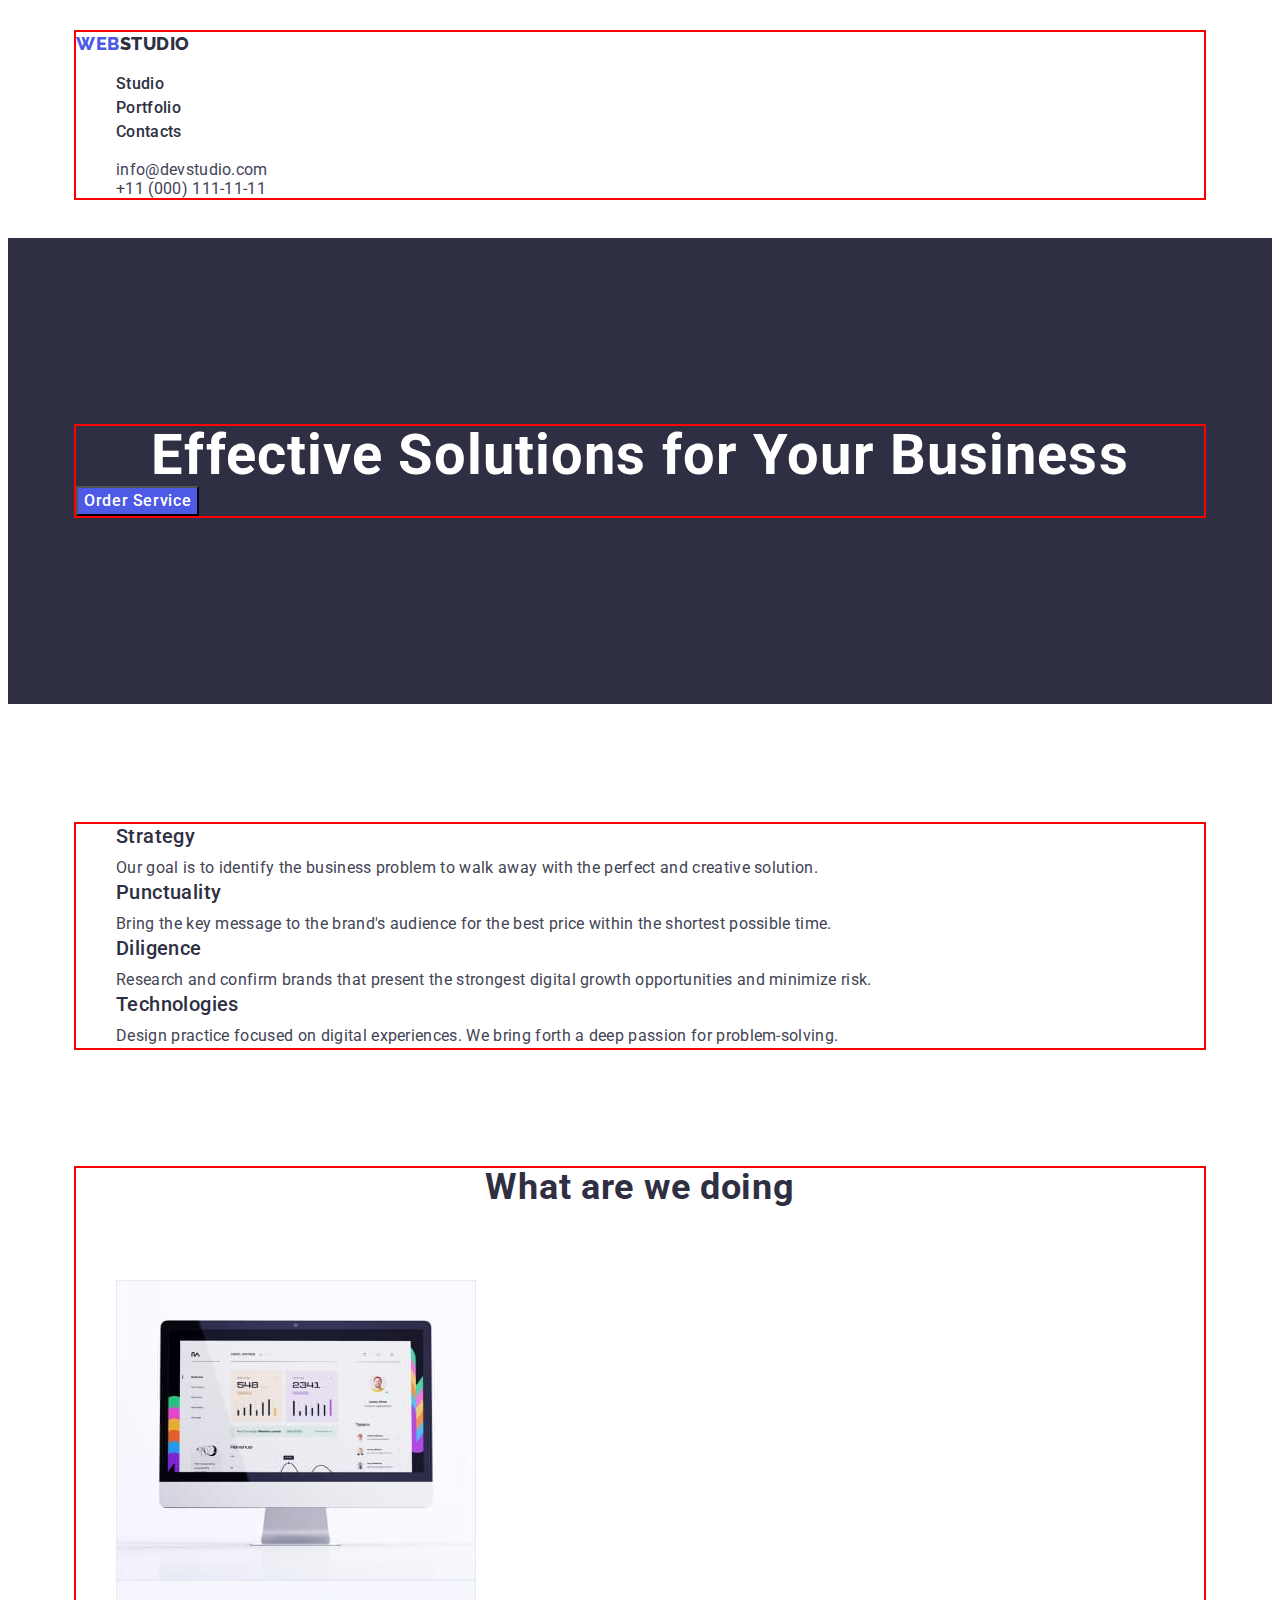
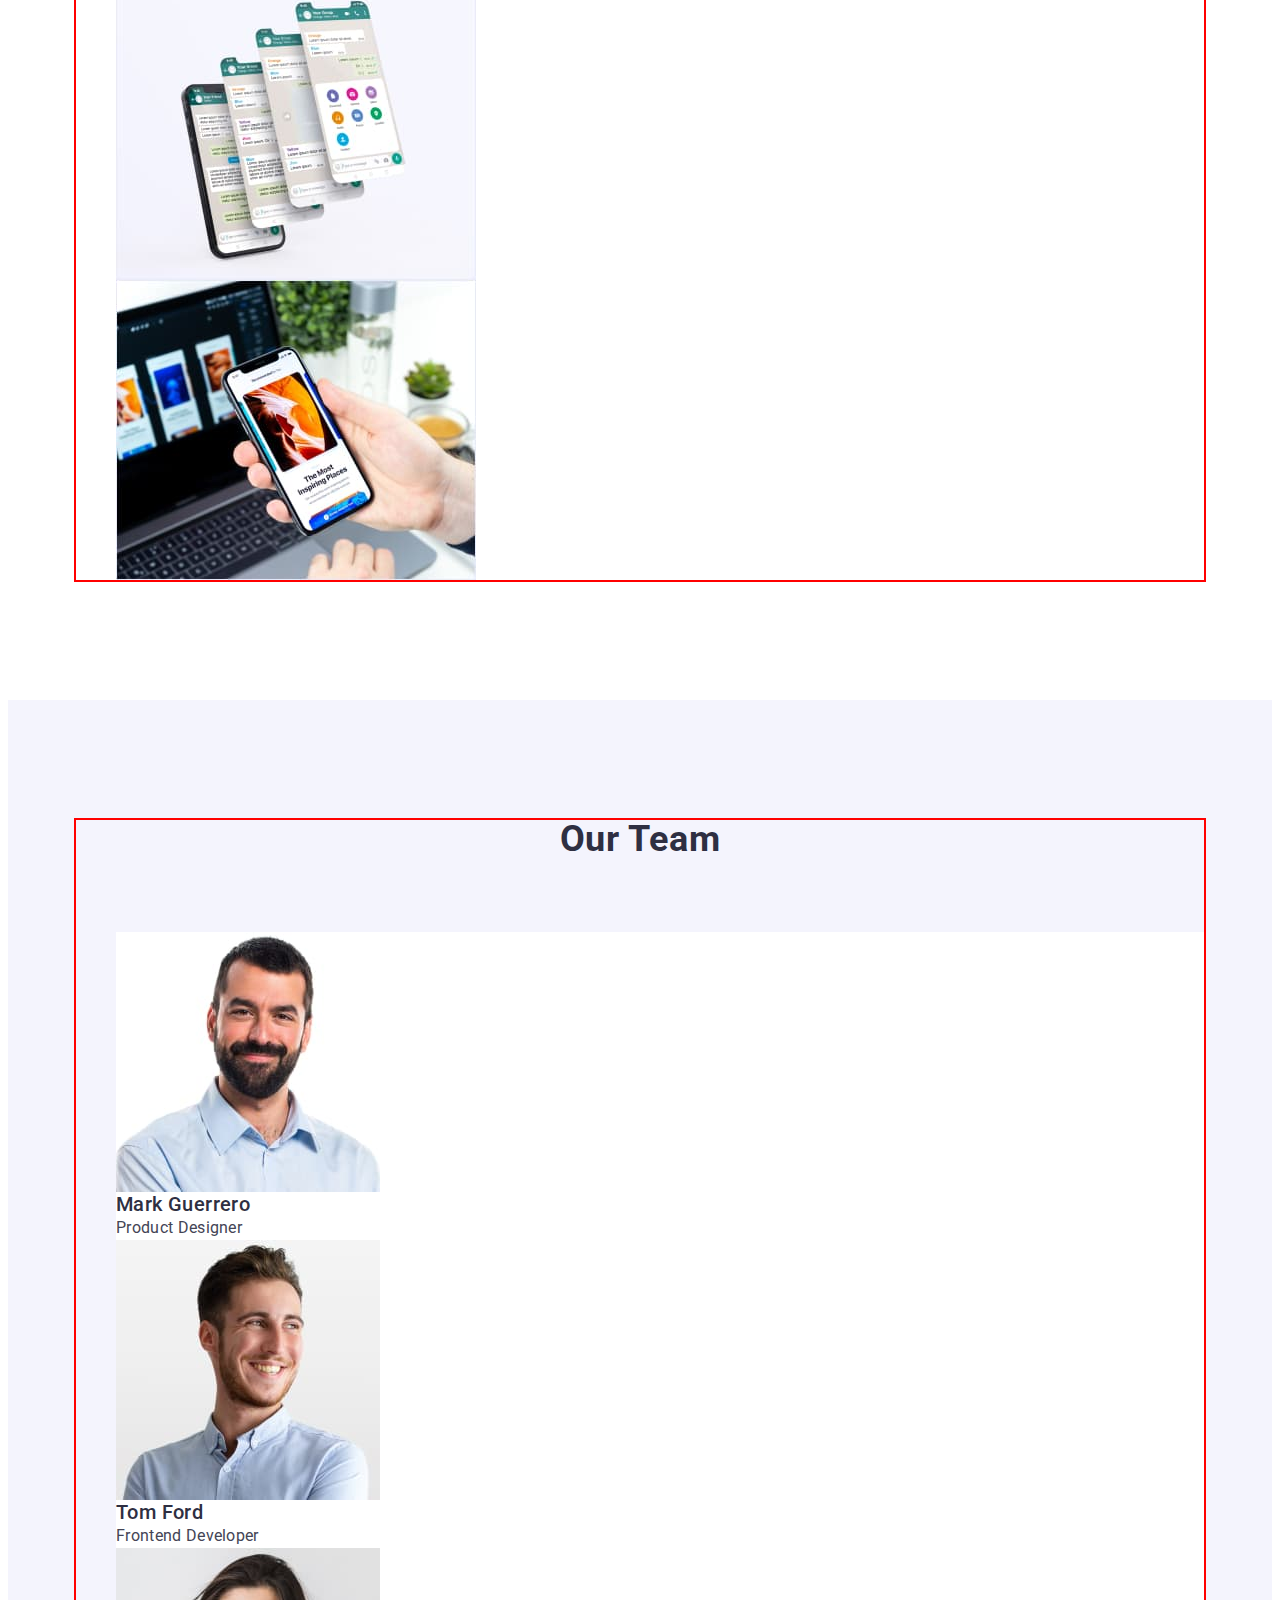
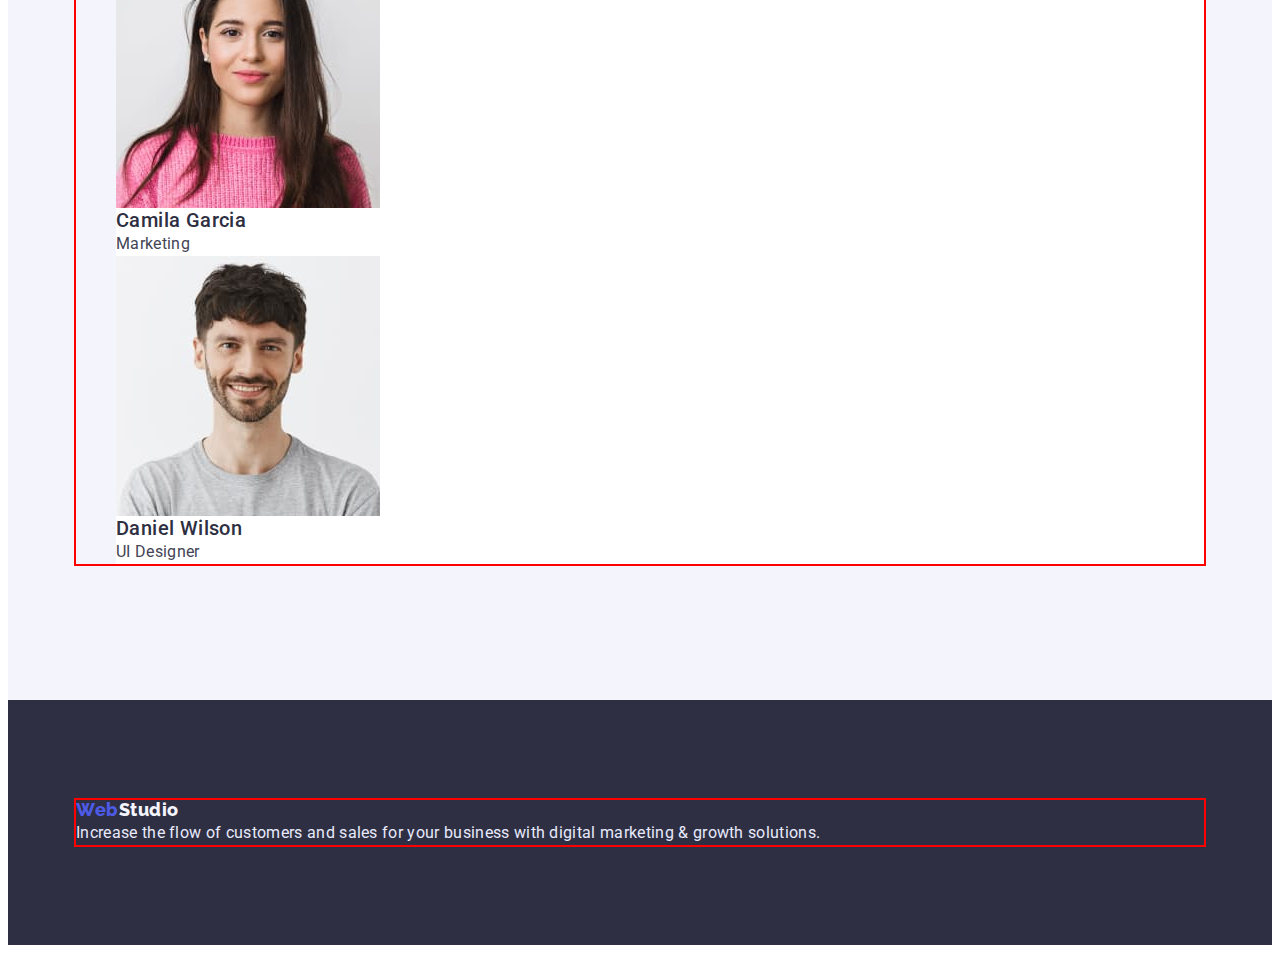
==== index.html @ 6bcdfeb3 "m3" ====
<!DOCTYPE html>
<html lang="en">
  <head>
    <meta charset="UTF-8" />
    <meta http-equiv="X-UA-Compatible" content="IE=edge" />
    <meta name="viewport" content="width=device-width, initial-scale=1.0" />
    <title>Document</title>
    <link rel="preconnect" href="https://fonts.googleapis.com" />
    <link rel="preconnect" href="https://fonts.gstatic.com" crossorigin />
    <link
      href="https://fonts.googleapis.com/css2?family=Raleway:wght@800&family=Roboto:wght@400;500;700;900&display=swap"
      rel="stylesheet"
    />
    <link rel="stylesheet" href="https://cdnjs.cloudflare.com/ajax/libs/modern-normalize/1.1.0/modern-normalize.min.css" integrity="sha512-wpPYUAdjBVSE4KJnH1VR1HeZfpl1ub8YT/NKx4PuQ5NmX2tKuGu6U/JRp5y+Y8XG2tV+wKQpNHVUX03MfMFn9Q==" crossorigin="anonymous" referrerpolicy="no-referrer" />
    <link rel="stylesheet" href="./css/styles.css" />
  </head>
  <body>
    <header class="header">
      <div class="container">
        <nav class="header-navigation">
          <a class="header-logo link" href="./index.html"
            ><span>Web</span>Studio</a
          >
          <ul class="header-list list">
            <li class="header-item">
              <a class="header-link link" href="./index.html">Studio</a>
            </li>
            <li class="header-item">
              <a class="header-link link" href="./portfolio.html">Portfolio</a>
            </li>
            <li class="header-item">
              <a class="header-link link" href="">Contacts</a>
            </li>
          </ul>
        </nav>
        <address>
          <ul class="list">
            <li>
              <a class="header-address link" href="mailto:info@devstudio.com"
                >info@devstudio.com</a
              >
            </li>
            <li>
              <a class="header-address link" href="tel:+110001111111"
                >+11 (000) 111-11-11</a
              >
            </li>
          </ul>
        </address>
      </div>
    </header>
    <main>
      <!-- Герой -->
      <section class="section-hero">
        <div class="container">
          <h1 class="section-hero-title">
            Effective Solutions for Your Business
          </h1>
          <button class="section-hero-btn" type="button">Order Service</button>
          <
        </section>
        <!-- секція 2 -->
        <section class="section-features">
          <div class="container">
          <h2 class="visually-hidden">features</h2>
          <ul class="section-features-list list">
            <li class="section-features-item">
              <h3 class="section-features-subtitle">Strategy</h3>
              <p class="section-features-text">
                Our goal is to identify the business problem to walk away with the
                perfect and creative solution.
              </p>
            </li>
            <li class="section-features-item">
              <h3 class="section-features-subtitle">Punctuality</h3>
              <p class="section-features-text">
                Bring the key message to the brand's audience for the best price
                within the shortest possible time.
              </p>
            </li>
            <li class="section-features-item">
              <h3 class="section-features-subtitle">Diligence</h3>
              <p class="section-features-text">
                Research and confirm brands that present the strongest digital
                growth opportunities and minimize risk.
              </p>
            </li>
            <li class="section-features-item">
              <h3 class="section-features-subtitle">Technologies</h3>
              <p class="section-features-text">
                Design practice focused on digital experiences. We bring forth a
                deep passion for problem-solving.
              </p>
            </li>
          </ul>
        </div>
      </section>
      <!-- секція 3 -->
      <section class="section-doing">
        <div class="container">
          <h2 class="section-doing-title">What are we doing</h2>
          <ul class="section-doing-list list">
            <li class="section-doing-item">
              <img
                class="section-doing-img"
                src="./images/pc.jpg"
                alt="PC"
                width="360"
              />
            </li>
            <li class="section-doing-item">
              <img
                class="section-doing-img"
                src="./images/phone.jpg"
                alt="phone"
                width="360"
              />
            </li>
            <li class="section-doing-item">
              <img
                class="section-doing-img"
                src="./images/nb.jpg"
                alt="nbphone"
                width="360"
              />
            </li>
          </ul>
        </div>
      </section>
      <!-- секція 4 -->
      <section class="section-team">
       <div class="container">
          <h2 class="section-team-title">Our Team</h2>
          <ul class="section-team-list list">
            <li class="section-team-item">
              <img
                class="section-team-img"
                src="./images/Mark.jpg"
                alt="man"
                width="264"
              />
              <h3 class="section-team-suntitle">Mark Guerrero</h3>
              <p class="section-team-text">Product Designer</p>
            </li>
            <li class="section-team-item">
              <img
                class="main-section-team-img"
                src="./images/Tom.jpg"
                alt="man"
                width="264"
              />
              <h3 class="section-team-suntitle">Tom Ford</h3>
              <p class="section-team-text">Frontend Developer</p>
            </li>
            <li class="section-team-item">
              <img
                class="section-team-img"
                src="./images/Camilla.jpg"
                alt="woman"
                width="264"
              />
              <h3 class="section-team-suntitle">Camila Garcia</h3>
              <p class="section-team-text">Marketing</p>
            </li>
            <li class="section-team-item">
              <img
                class="section-team-img"
                src="./images/Daniel.jpg"
                alt="man"
                width="264"
              />
              <h3 class="section-team-suntitle">Daniel Wilson</h3>
              <p class="section-team-text">UI Designer</p>
            </li>
          </ul>
       </div>
      </section>
    </main>
    <footer class="footer">
      <!-- Футер -->
      <div class="container">
        <a class="footer-logo link" href="./index.html"><span>Web</span>Studio</a>
        <p class="footer-text">
          Increase the flow of customers and sales for your business with digital
          marketing & growth solutions.
        </p>
      </div>
    </footer>
  </body>
</html>
---- css/styles.css ----
:root {
  --basic-color: #2e2f42;
  --minor-color: #434455;
  --white-color: #ffffff;
  --logo-color: #4d5ae5;
  --btn-background-color: #f4f4fd;
  --btn-hover-color: #404bbf;
  --accent-color: #e7e9fc;
}

/* Основний колір #2E2F42; */
/* Другорядний колір #434455; */
/* Білий колір #FFFFFF; */
/* Синій лого #4D5AE5; */
/* Акцент #e7e9fc;*/
/* Бек #f4f4fd; */

body {
  font-family: "Roboto", sans-serif;
  background-color: var(--white-color);
  color: var(--basic-color);
  font-size: 16px;
}
.link {
  text-decoration: none;
}

.list {
  list-style-type: none;
}

.visually-hidden {
  position: absolute;
  white-space: nowrap;
  width: 1px;
  height: 1px;
  overflow: hidden;
  border: 0;
  padding: 0;
  clip: rect(0 0 0 0);
  clip-path: inset(50%);
  margin: -1px;
}

.container {
  width: 100%;
  max-width: 1128px;
  margin: 0 auto;
  outline: 2px solid red;
}

img {
  display: block;
}

p,
h1,
h2,
h3,
h4,
h5,
h6 {
  margin: 0;
}

/* Стилізація ./index.html */

.header {
  background-color: var(--white-color);
  padding-top: 24px;
  padding-bottom: 24px;
}
.header-navigation {
}
.header-logo > span {
  color: var(--logo-color);
}
.header-logo {
  font-family: "Raleway";
  color: var(--basic-color);
  font-weight: 800;
  font-size: 18px;
  line-height: 1.33;
  letter-spacing: 0.03em;
  text-transform: uppercase;
  margin-bottom: 24px;
}
.header-list {
}
.header-link:hover,
.header-link:focus {
  color: var(--btn-hover-color);
}
.header-link {
  font-weight: 500;
  font-size: 16px;
  line-height: 1.5;
  letter-spacing: 0.02em;
  color: var(--basic-color);
  margin-bottom: 24px;
}
.header-address:hover,
.header-address:focus {
  color: var(--btn-hover-color);
}
.header-address {
  font-style: normal;
  font-weight: 400;
  font-size: 16px;
  line-height: 1.5px;
  letter-spacing: 0.02em;
  color: var(--minor-color);
  margin-bottom: 24px;
}

.section-hero {
  background-color: var(--basic-color);
  padding-top: 188px;
  padding-bottom: 188px;
}
.section-hero-title {
  font-size: 56px;
  line-height: 1.07;
  text-align: center;
  letter-spacing: 0.02em;
  color: var(--white-color);
}
.section-hero-btn {
  font-family: inherit;
  cursor: pointer;
  background-color: var(--logo-color);
  font-weight: 500;
  font-size: 16px;
  line-height: 1.5;
  letter-spacing: 0.04em;
  color: var(--white-color);
}
.section-hero-btn:hover,
.section-hero-btn:focus {
  background-color: var(--btn-hover-color);
  color: var(--white-color);
}

.section-features {
  background-color: var(--white-color);
  margin-top: 120px;
  margin-bottom: 120px;
}
.section-features-title {
}

.section-features-list {
}

.section-features-item {
  display: block;
}
.section-features-subtitle {
  font-weight: 500;
  font-size: 20px;
  line-height: 1.2;
  letter-spacing: 0.02em;
  color: var(--basic-color);
  margin-top: 0;
  margin-bottom: 8px;
}
.section-features-text {
  font-size: 16px;
  line-height: 1.5;
  letter-spacing: 0.02em;
  color: var(--minor-color);
}
.section-doing {
  margin-bottom: 120px;
}
.section-doing-title {
  font-weight: 700;
  font-size: 36px;
  line-height: 1.11;
  text-align: center;
  letter-spacing: 0.02em;
  color: var(--basic-color);
  margin-bottom: 72px;
}
.section-doing-list {
}
.section-doing-item {
}
.section-doing-img {
}
.section-team {
  background-color: var(--btn-background-color);
  padding-top: 120px;
  padding-bottom: 120px;
}
.section-team-title {
  font-size: 36px;
  line-height: 1.11;
  text-align: center;
  letter-spacing: 0.02em;
  color: var(--basic-color);
  margin-bottom: 72px;
}
.section-team-list {
}
.section-team-item {
  background-color: var(--white-color);
}
.section-team-img {
}
.section-team-suntitle {
  font-weight: 500;
  font-size: 20px;
  line-height: 1.2;
  letter-spacing: 0.02em;
  color: var(--basic-color);
}
.section-team-text {
  font-size: 16px;
  line-height: 1.5;
  letter-spacing: 0.02em;
  color: var(--minor-color);
}
.footer {
  background-color: var(--basic-color);
  padding-top: 100px;
  padding-bottom: 100px;
}
.footer-logo > span {
  color: var(--logo-color);
}
.footer-logo {
  font-family: "Raleway";
  font-weight: 800;
  font-size: 18px;
  line-height: 1.16;
  letter-spacing: 0.03em;
  color: var(--btn-background-color);
  margin-bottom: 16px;
}
.footer-text {
  font-size: 16px;
  line-height: 1.5;
  letter-spacing: 0.02em;
  color: var(--accent-color);
}

/* Стилізація ./portfolio.html */

.portfolio {
  padding-top: 96px;
  padding-bottom: 120px;
}

.section-btn {
}
.btn {
  font-family: inherit;
  cursor: pointer;
  background-color: var(--btn-background-color);
  font-weight: 500;
  font-size: 16px;
  line-height: 1.5;
  letter-spacing: 0.04em;
  color: var(--logo-color);
  margin-bottom: 72px;
}
.btn:hover,
.btn:focus {
  background-color: var(--btn-hover-color);
  color: var(--white-color);
}

.portfolio-item {
}
.portfolio-img {
}
.portfolio-title {
  font-weight: 500;
  font-size: 20px;
  line-height: 1.2;
  letter-spacing: 0.02em;
  color: var(--basic-color);
}
.portfolio-text {
  font-size: 16px;
  line-height: 1.5;
  letter-spacing: 0.02em;
  color: var(--minor-color);
}
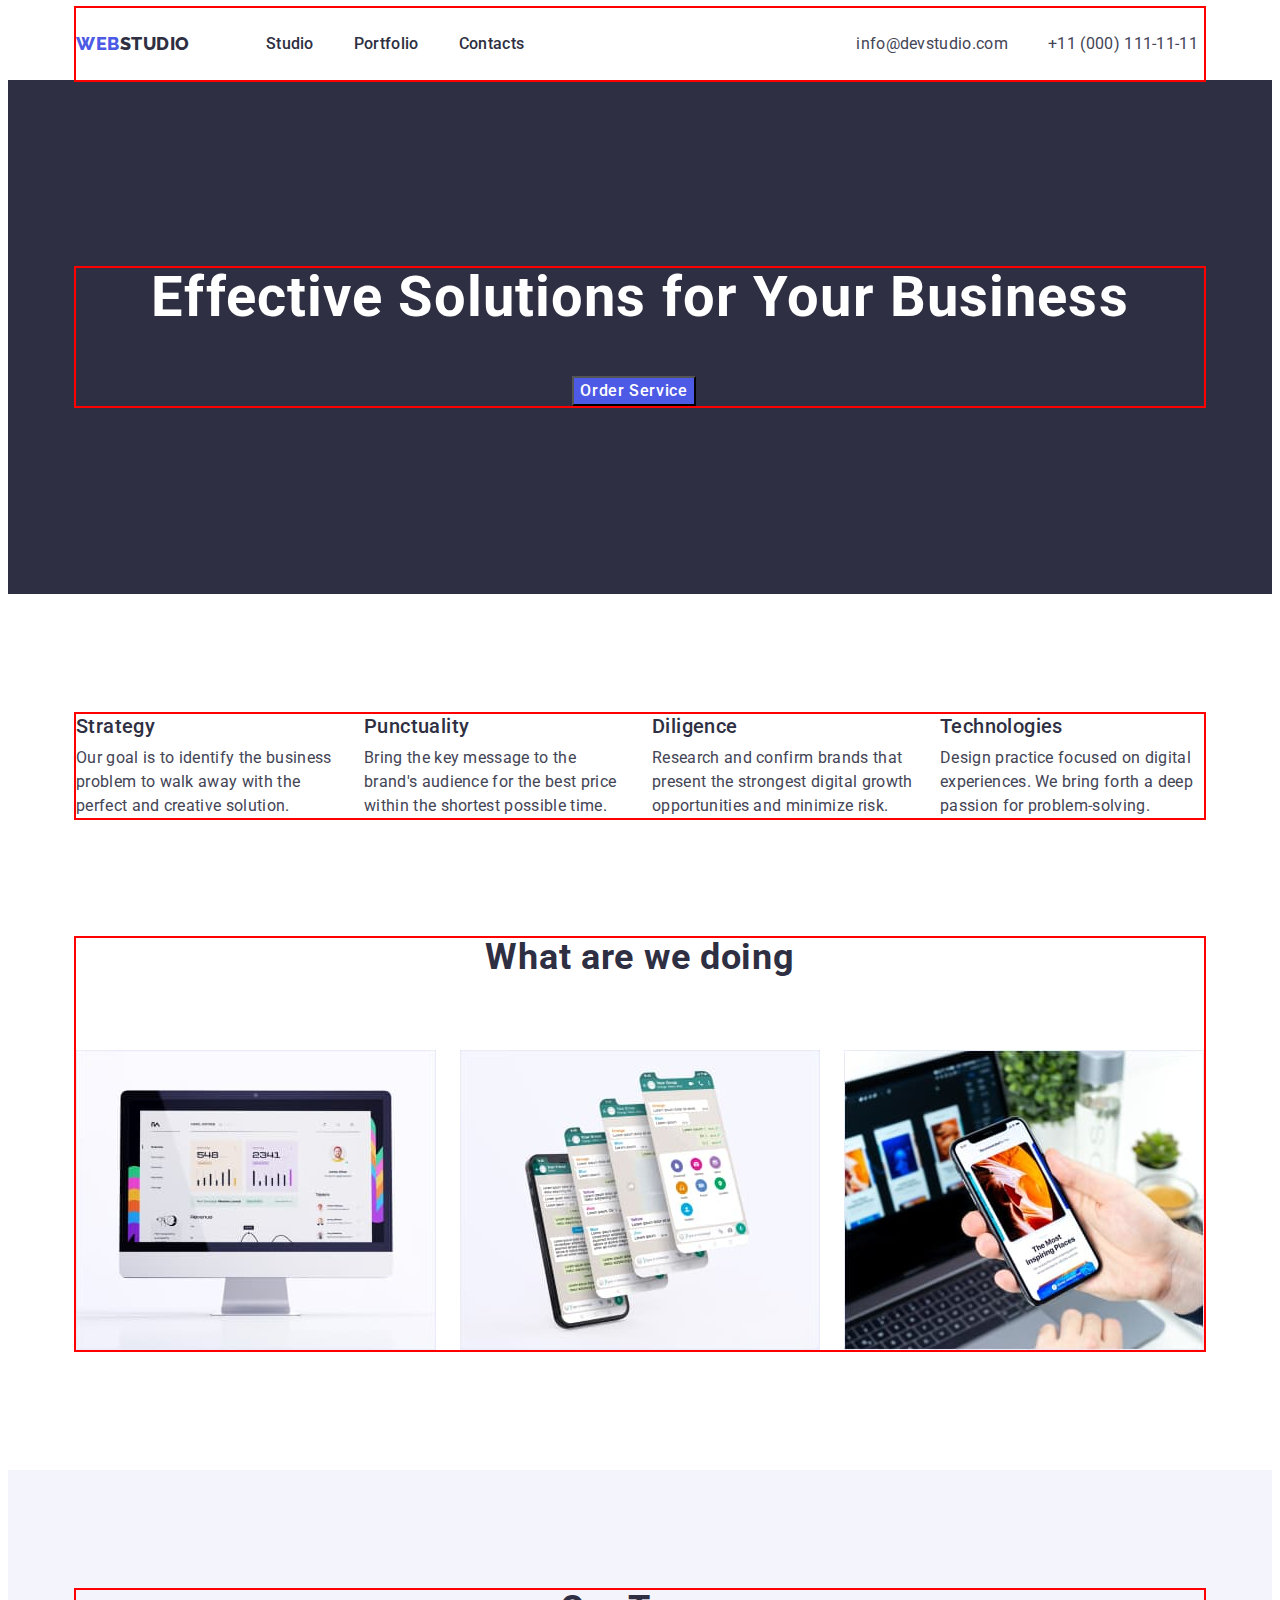
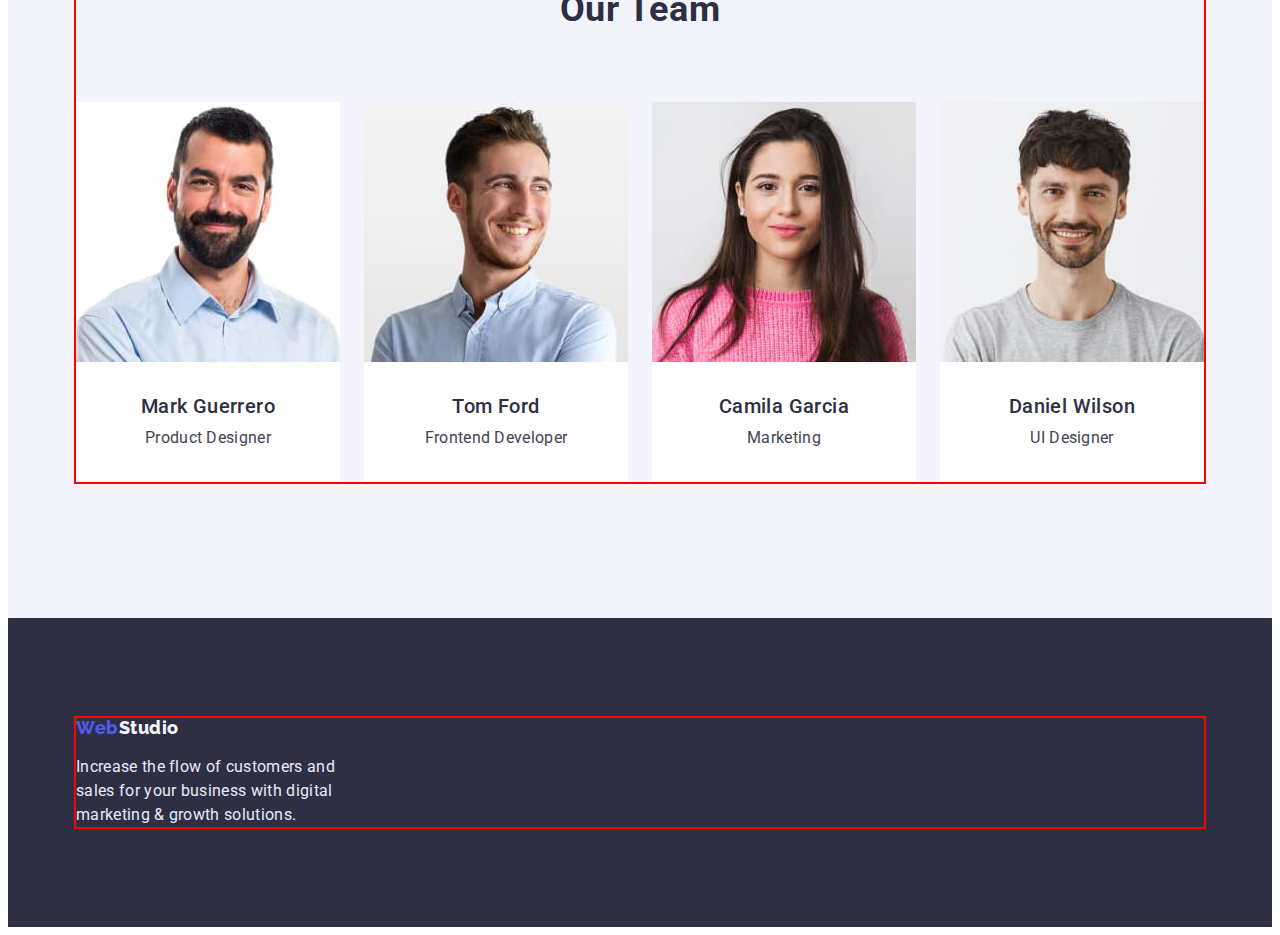
==== commit 3dc8d7d9: "123" ====
--- a/index.html
+++ b/index.html
@@ -16,8 +16,8 @@
   </head>
   <body>
     <header class="header">
-      <div class="container">
-        <nav class="header-navigation">
+      <div class="container main-header">
+        <nav class="header-navigation  main-header">
           <a class="header-logo link" href="./index.html"
             ><span>Web</span>Studio</a
           >
@@ -34,13 +34,13 @@
           </ul>
         </nav>
         <address>
-          <ul class="list">
-            <li>
+          <ul class="header-address-list list">
+            <li class="header-address-item">
               <a class="header-address link" href="mailto:info@devstudio.com"
                 >info@devstudio.com</a
               >
             </li>
-            <li>
+            <li class="header-address-item">
               <a class="header-address link" href="tel:+110001111111"
                 >+11 (000) 111-11-11</a
               >
--- a/css/styles.css
+++ b/css/styles.css
@@ -65,10 +65,13 @@
 
 /* Стилізація ./index.html */
 
+.main-header {
+  display: flex;
+  align-items: center;
+}
+
 .header {
   background-color: var(--white-color);
-  padding-top: 24px;
-  padding-bottom: 24px;
 }
 .header-navigation {
 }
@@ -83,10 +86,23 @@
   line-height: 1.33;
   letter-spacing: 0.03em;
   text-transform: uppercase;
-  margin-bottom: 24px;
+  margin-right: auto;
 }
 .header-list {
-}
+  display: flex;
+  margin-left: 76px;
+  margin-top: 0;
+  margin-bottom: 0;
+  padding-left: 0;
+}
+.header-item {
+  margin-right: 40px;
+}
+
+.header-item:last-child {
+  margin: 0;
+}
+
 .header-link:hover,
 .header-link:focus {
   color: var(--btn-hover-color);
@@ -97,33 +113,55 @@
   line-height: 1.5;
   letter-spacing: 0.02em;
   color: var(--basic-color);
-  margin-bottom: 24px;
+  padding-top: 24px;
+  padding-bottom: 24px;
+  display: block;
 }
 .header-address:hover,
 .header-address:focus {
   color: var(--btn-hover-color);
 }
 .header-address {
+  padding-top: 24px;
+  padding-bottom: 24px;
+  display: block;
   font-style: normal;
   font-weight: 400;
   font-size: 16px;
   line-height: 1.5px;
   letter-spacing: 0.02em;
   color: var(--minor-color);
-  margin-bottom: 24px;
+}
+
+.header-address-list {
+  display: flex;
+  margin-left: 332px;
+  margin-top: 0;
+  margin-bottom: 0;
+  padding-left: 0;
+}
+
+.header-address-item {
+  margin-right: 40px;
+}
+
+.header-address-item:last-child {
+  margin: 0;
 }
 
 .section-hero {
   background-color: var(--basic-color);
   padding-top: 188px;
   padding-bottom: 188px;
+  text-align: center;
 }
 .section-hero-title {
   font-size: 56px;
   line-height: 1.07;
-  text-align: center;
   letter-spacing: 0.02em;
   color: var(--white-color);
+  margin-bottom: 48px;
+  text-align: center;
 }
 .section-hero-btn {
   font-family: inherit;
@@ -150,10 +188,20 @@
 }
 
 .section-features-list {
+  display: flex;
+  margin-top: 0;
+  margin-bottom: 0;
+  padding-left: 0;
 }
 
 .section-features-item {
-  display: block;
+  margin-right: 24px;
+  display: inline-block;
+  width: 264px;
+}
+
+.section-features-item:last-child {
+  margin: 0;
 }
 .section-features-subtitle {
   font-weight: 500;
@@ -183,6 +231,9 @@
   margin-bottom: 72px;
 }
 .section-doing-list {
+  display: flex;
+  justify-content: space-between;
+  padding-left: 0;
 }
 .section-doing-item {
 }
@@ -202,6 +253,10 @@
   margin-bottom: 72px;
 }
 .section-team-list {
+  display: flex;
+  justify-content: space-between;
+  padding-left: 0;
+  text-align: center;
 }
 .section-team-item {
   background-color: var(--white-color);
@@ -214,12 +269,16 @@
   line-height: 1.2;
   letter-spacing: 0.02em;
   color: var(--basic-color);
+  margin-top: 32px;
+  margin-bottom: 0;
 }
 .section-team-text {
   font-size: 16px;
   line-height: 1.5;
   letter-spacing: 0.02em;
   color: var(--minor-color);
+  margin-top: 8px;
+  margin-bottom: 32px;
 }
 .footer {
   background-color: var(--basic-color);
@@ -237,19 +296,20 @@
   letter-spacing: 0.03em;
   color: var(--btn-background-color);
   margin-bottom: 16px;
+  display: inline-block;
 }
 .footer-text {
   font-size: 16px;
   line-height: 1.5;
   letter-spacing: 0.02em;
   color: var(--accent-color);
+  width: 264px;
+  padding-left: 0;
 }
 
 /* Стилізація ./portfolio.html */
 
 .portfolio {
-  padding-top: 96px;
-  padding-bottom: 120px;
 }
 
 .section-btn {
@@ -263,7 +323,6 @@
   line-height: 1.5;
   letter-spacing: 0.04em;
   color: var(--logo-color);
-  margin-bottom: 72px;
 }
 .btn:hover,
 .btn:focus {
@@ -271,6 +330,30 @@
   color: var(--white-color);
 }
 
+.btn-list {
+  display: flex;
+  justify-content: center;
+  padding-left: 0;
+  margin-top: 96px;
+  margin-bottom: 72px;
+}
+
+.btn-item {
+  margin-right: 24px;
+}
+.btn-item:last-child {
+  margin: 0;
+}
+
+.portfolio-list {
+  display: flex;
+  flex-wrap: wrap;
+  padding-left: 0;
+  justify-content: space-between;
+  margin-top: 0;
+  margin-bottom: 0;
+}
+
 .portfolio-item {
 }
 .portfolio-img {
@@ -281,10 +364,16 @@
   line-height: 1.2;
   letter-spacing: 0.02em;
   color: var(--basic-color);
+  margin-left: 16px;
+  margin-top: 32px;
+  margin-bottom: 0;
 }
 .portfolio-text {
   font-size: 16px;
   line-height: 1.5;
   letter-spacing: 0.02em;
   color: var(--minor-color);
-}
+  margin-left: 16px;
+  margin-top: 8px;
+  margin-bottom: 32px;
+}
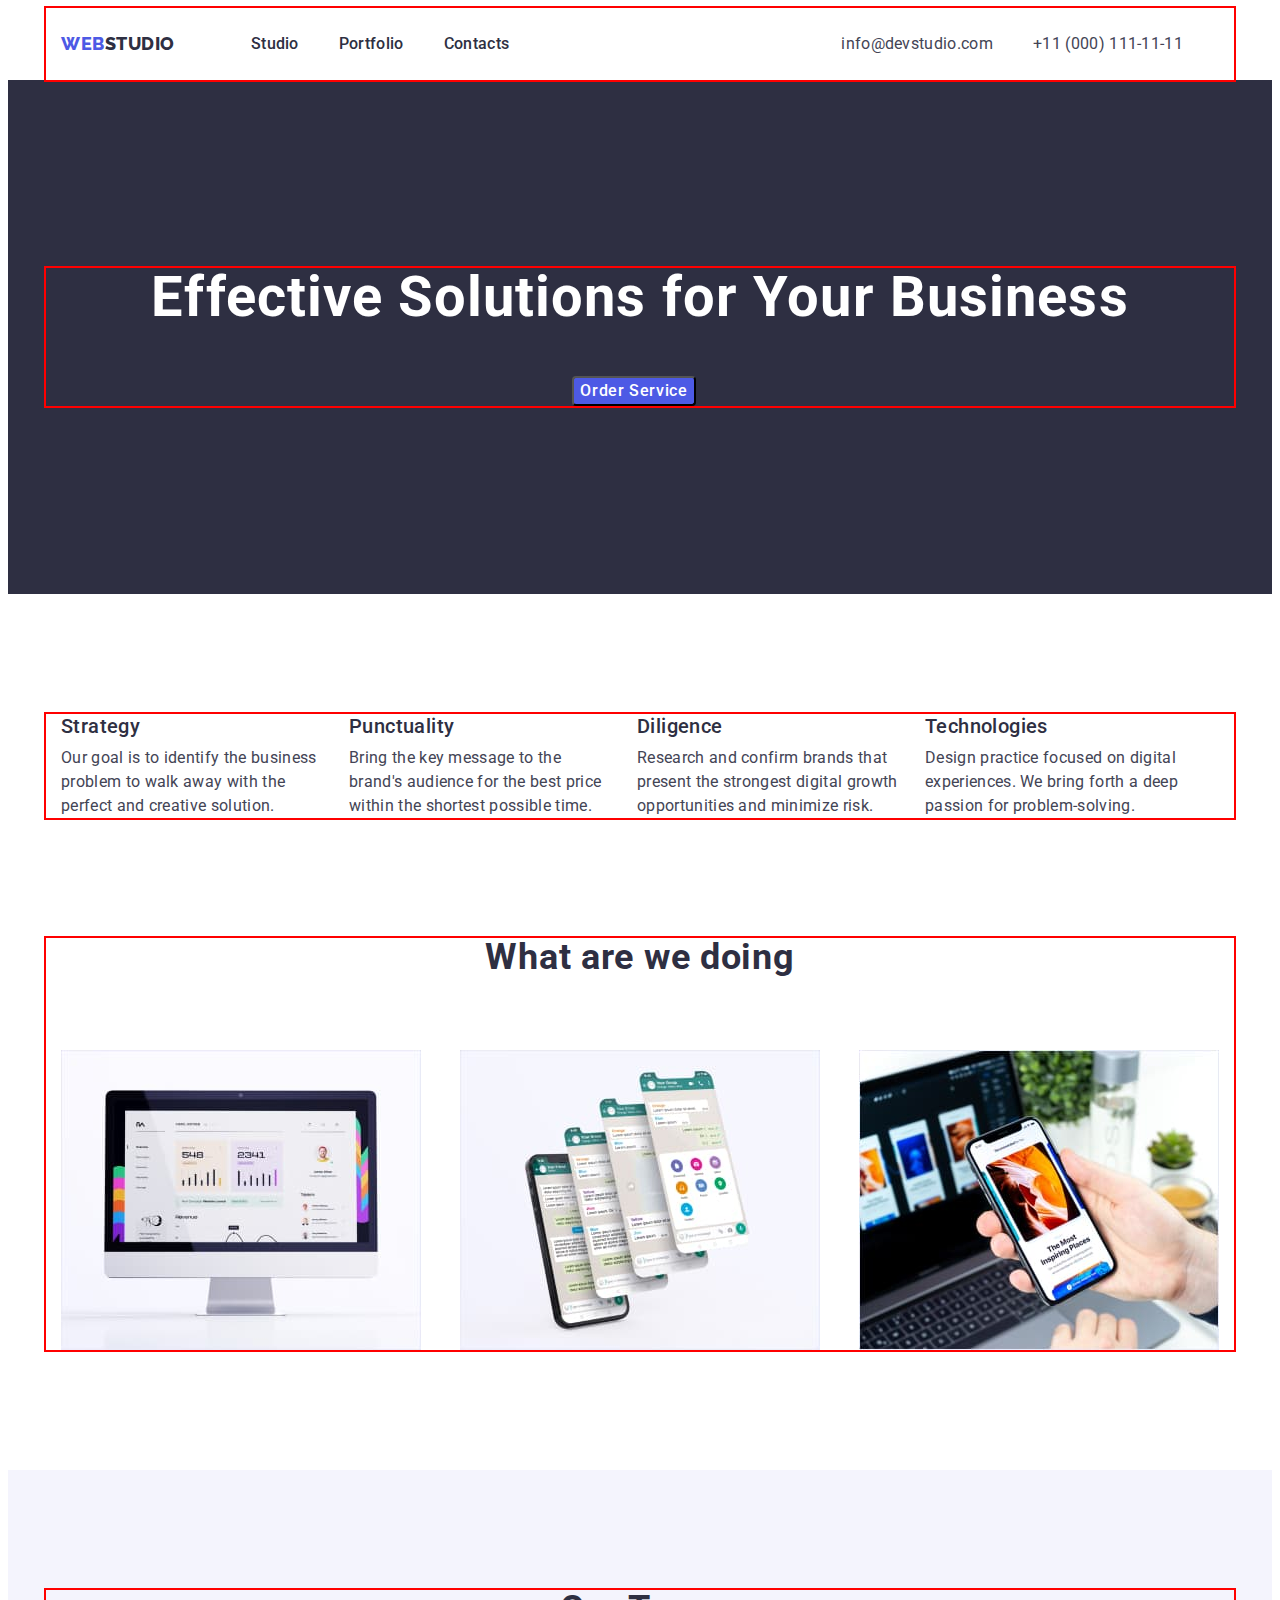
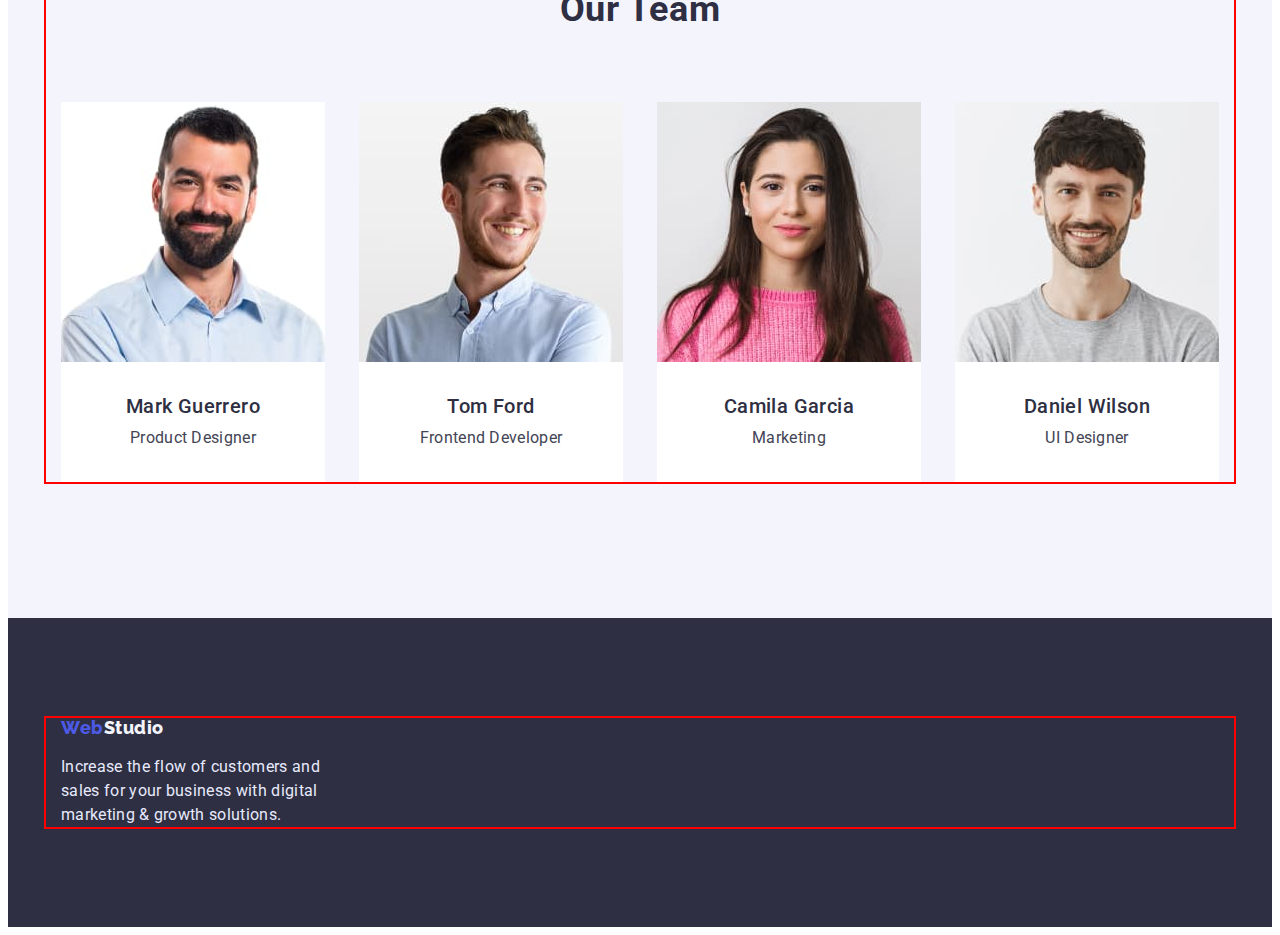
==== commit 6f603f89: "dz" ====
--- a/index.html
+++ b/index.html
@@ -29,19 +29,19 @@
               <a class="header-link link" href="./portfolio.html">Portfolio</a>
             </li>
             <li class="header-item">
-              <a class="header-link link" href="">Contacts</a>
+              <a class="header-link link" href="https://www.instagram.com/">Contacts</a>
             </li>
           </ul>
         </nav>
-        <address>
+        <address class="header-address">
           <ul class="header-address-list list">
             <li class="header-address-item">
-              <a class="header-address link" href="mailto:info@devstudio.com"
+              <a class="header-address-link link" href="mailto:info@devstudio.com"
                 >info@devstudio.com</a
               >
             </li>
             <li class="header-address-item">
-              <a class="header-address link" href="tel:+110001111111"
+              <a class="header-address-link link" href="tel:+110001111111"
                 >+11 (000) 111-11-11</a
               >
             </li>
--- a/css/styles.css
+++ b/css/styles.css
@@ -44,7 +44,9 @@
 
 .container {
   width: 100%;
-  max-width: 1128px;
+  max-width: 1158px;
+  padding-left: 15px;
+  padding-right: 15px;
   margin: 0 auto;
   outline: 2px solid red;
 }
@@ -117,11 +119,15 @@
   padding-bottom: 24px;
   display: block;
 }
-.header-address:hover,
-.header-address:focus {
+
+.header-address {
+}
+
+.header-address-link:hover,
+.header-address-link:focus {
   color: var(--btn-hover-color);
 }
-.header-address {
+.header-address-link {
   padding-top: 24px;
   padding-bottom: 24px;
   display: block;
@@ -135,6 +141,7 @@
 
 .header-address-list {
   display: flex;
+  justify-content: flex-end;
   margin-left: 332px;
   margin-top: 0;
   margin-bottom: 0;
@@ -172,6 +179,7 @@
   line-height: 1.5;
   letter-spacing: 0.04em;
   color: var(--white-color);
+  border-radius: 4px;
 }
 .section-hero-btn:hover,
 .section-hero-btn:focus {
@@ -354,8 +362,18 @@
   margin-bottom: 0;
 }
 
+.portfolio-item:nth-last-child(-n + 3) {
+  margin-bottom: 120px;
+}
+
 .portfolio-item {
-}
+  margin-bottom: 48px;
+  width: 360px;
+  border-bottom: 1px solid var(--accent-color);
+  border-left: 1px solid var(--accent-color);
+  border-right: 1px solid var(--accent-color);
+}
+
 .portfolio-img {
 }
 .portfolio-title {
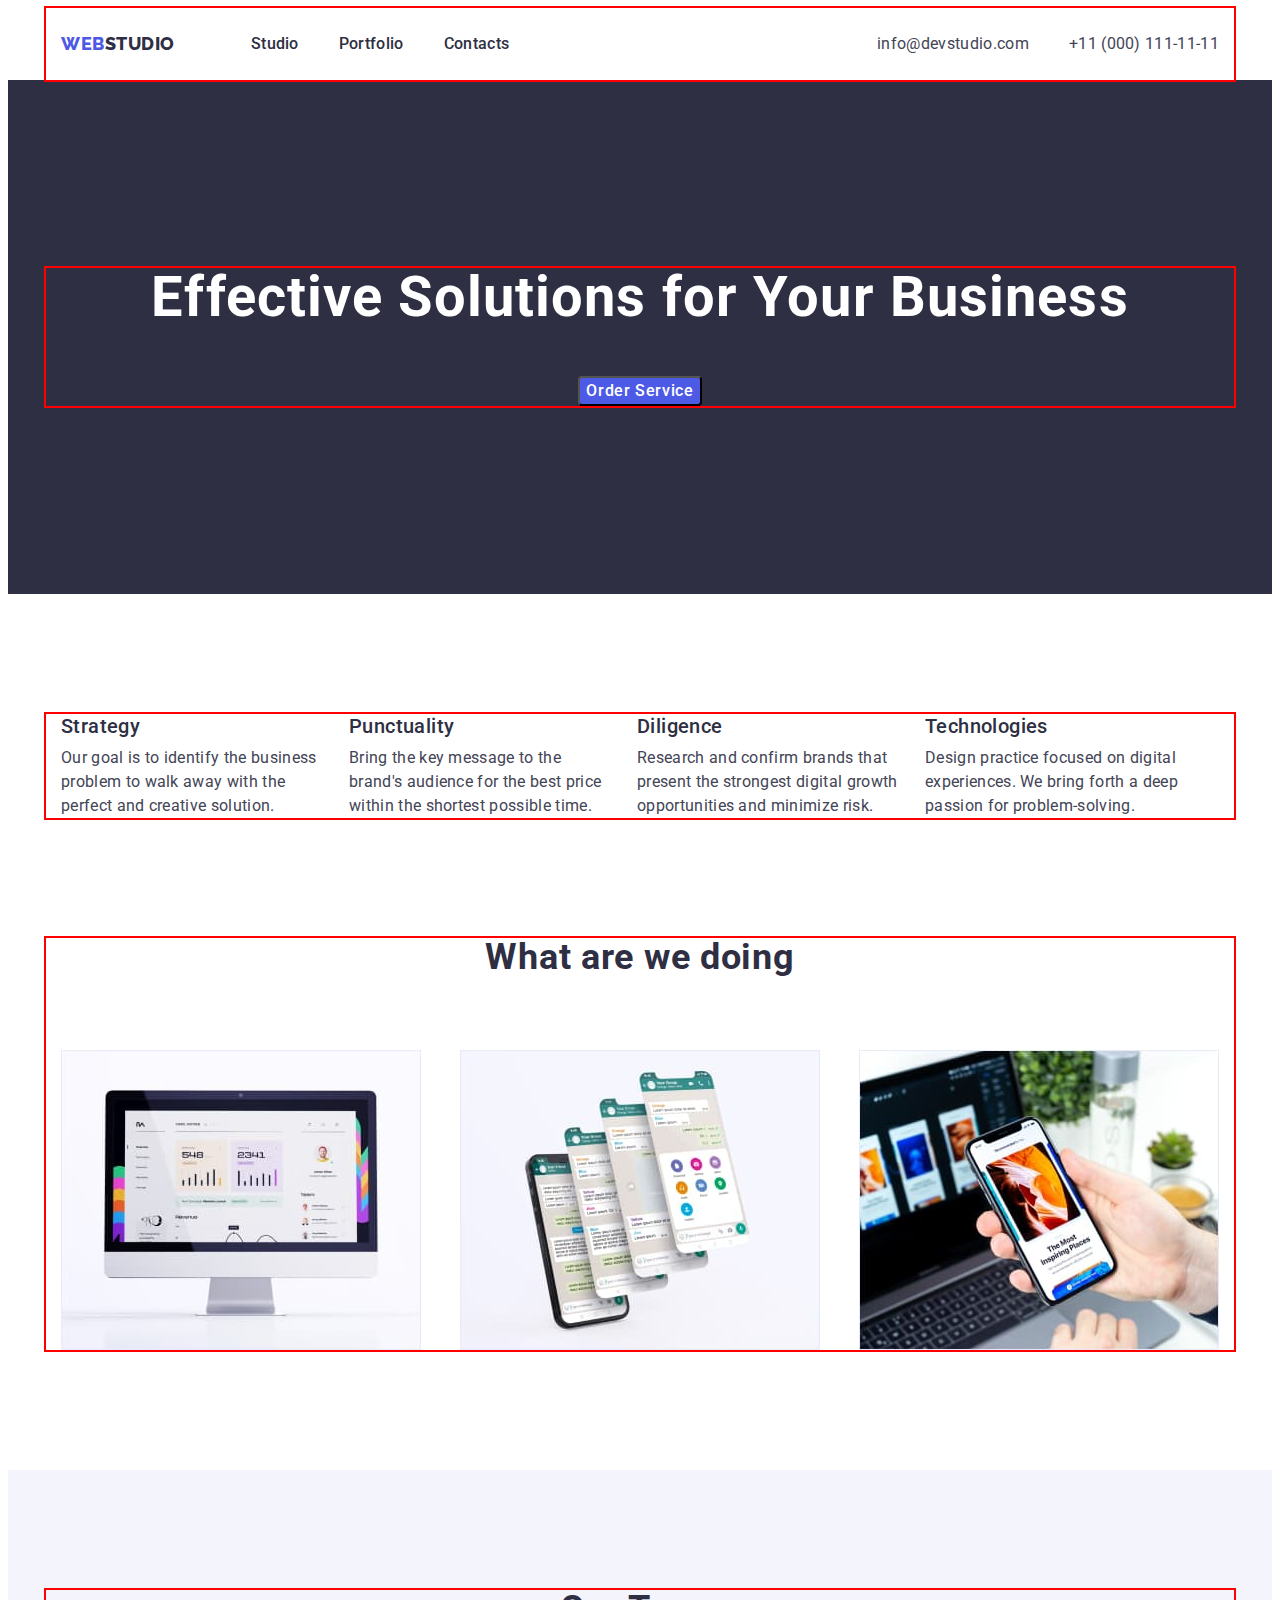
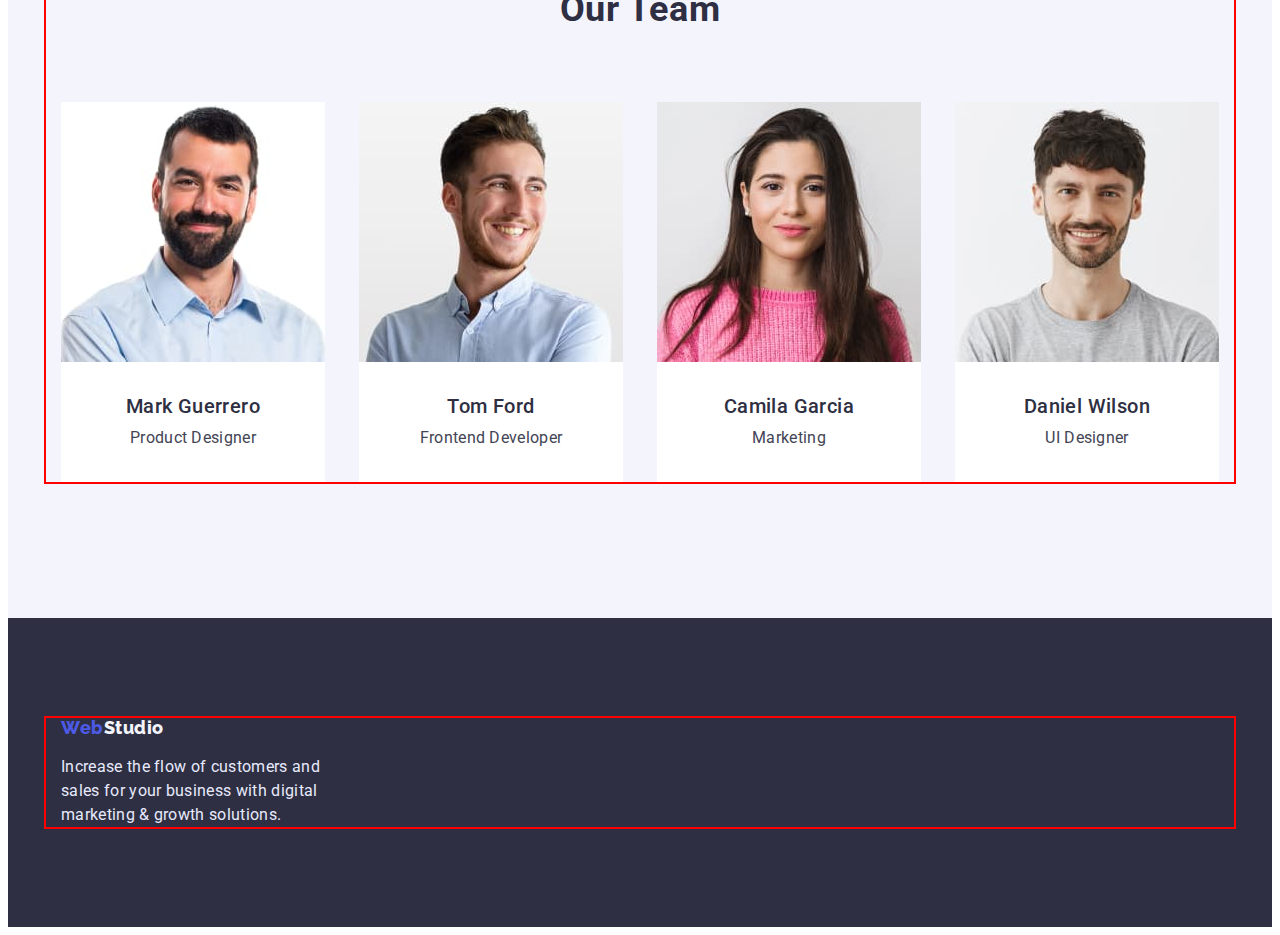
==== commit 5c3518a5: "valid" ====
--- a/index.html
+++ b/index.html
@@ -11,13 +11,19 @@
       href="https://fonts.googleapis.com/css2?family=Raleway:wght@800&family=Roboto:wght@400;500;700;900&display=swap"
       rel="stylesheet"
     />
-    <link rel="stylesheet" href="https://cdnjs.cloudflare.com/ajax/libs/modern-normalize/1.1.0/modern-normalize.min.css" integrity="sha512-wpPYUAdjBVSE4KJnH1VR1HeZfpl1ub8YT/NKx4PuQ5NmX2tKuGu6U/JRp5y+Y8XG2tV+wKQpNHVUX03MfMFn9Q==" crossorigin="anonymous" referrerpolicy="no-referrer" />
+    <link
+      rel="stylesheet"
+      href="https://cdnjs.cloudflare.com/ajax/libs/modern-normalize/1.1.0/modern-normalize.min.css"
+      integrity="sha512-wpPYUAdjBVSE4KJnH1VR1HeZfpl1ub8YT/NKx4PuQ5NmX2tKuGu6U/JRp5y+Y8XG2tV+wKQpNHVUX03MfMFn9Q=="
+      crossorigin="anonymous"
+      referrerpolicy="no-referrer"
+    />
     <link rel="stylesheet" href="./css/styles.css" />
   </head>
   <body>
     <header class="header">
       <div class="container main-header">
-        <nav class="header-navigation  main-header">
+        <nav class="header-navigation main-header">
           <a class="header-logo link" href="./index.html"
             ><span>Web</span>Studio</a
           >
@@ -29,14 +35,18 @@
               <a class="header-link link" href="./portfolio.html">Portfolio</a>
             </li>
             <li class="header-item">
-              <a class="header-link link" href="https://www.instagram.com/">Contacts</a>
+              <a class="header-link link" href="https://www.instagram.com/"
+                >Contacts</a
+              >
             </li>
           </ul>
         </nav>
         <address class="header-address">
           <ul class="header-address-list list">
             <li class="header-address-item">
-              <a class="header-address-link link" href="mailto:info@devstudio.com"
+              <a
+                class="header-address-link link"
+                href="mailto:info@devstudio.com"
                 >info@devstudio.com</a
               >
             </li>
@@ -57,18 +67,18 @@
             Effective Solutions for Your Business
           </h1>
           <button class="section-hero-btn" type="button">Order Service</button>
-          <
-        </section>
-        <!-- секція 2 -->
-        <section class="section-features">
-          <div class="container">
+        </div>
+      </section>
+      <!-- секція 2 -->
+      <section class="section-features">
+        <div class="container">
           <h2 class="visually-hidden">features</h2>
           <ul class="section-features-list list">
             <li class="section-features-item">
               <h3 class="section-features-subtitle">Strategy</h3>
               <p class="section-features-text">
-                Our goal is to identify the business problem to walk away with the
-                perfect and creative solution.
+                Our goal is to identify the business problem to walk away with
+                the perfect and creative solution.
               </p>
             </li>
             <li class="section-features-item">
@@ -129,7 +139,7 @@
       </section>
       <!-- секція 4 -->
       <section class="section-team">
-       <div class="container">
+        <div class="container">
           <h2 class="section-team-title">Our Team</h2>
           <ul class="section-team-list list">
             <li class="section-team-item">
@@ -173,16 +183,18 @@
               <p class="section-team-text">UI Designer</p>
             </li>
           </ul>
-       </div>
+        </div>
       </section>
     </main>
     <footer class="footer">
       <!-- Футер -->
       <div class="container">
-        <a class="footer-logo link" href="./index.html"><span>Web</span>Studio</a>
+        <a class="footer-logo link" href="./index.html"
+          ><span>Web</span>Studio</a
+        >
         <p class="footer-text">
-          Increase the flow of customers and sales for your business with digital
-          marketing & growth solutions.
+          Increase the flow of customers and sales for your business with
+          digital marketing & growth solutions.
         </p>
       </div>
     </footer>
--- a/css/styles.css
+++ b/css/styles.css
@@ -76,6 +76,7 @@
   background-color: var(--white-color);
 }
 .header-navigation {
+  margin-right: auto;
 }
 .header-logo > span {
   color: var(--logo-color);
@@ -141,8 +142,6 @@
 
 .header-address-list {
   display: flex;
-  justify-content: flex-end;
-  margin-left: 332px;
   margin-top: 0;
   margin-bottom: 0;
   padding-left: 0;
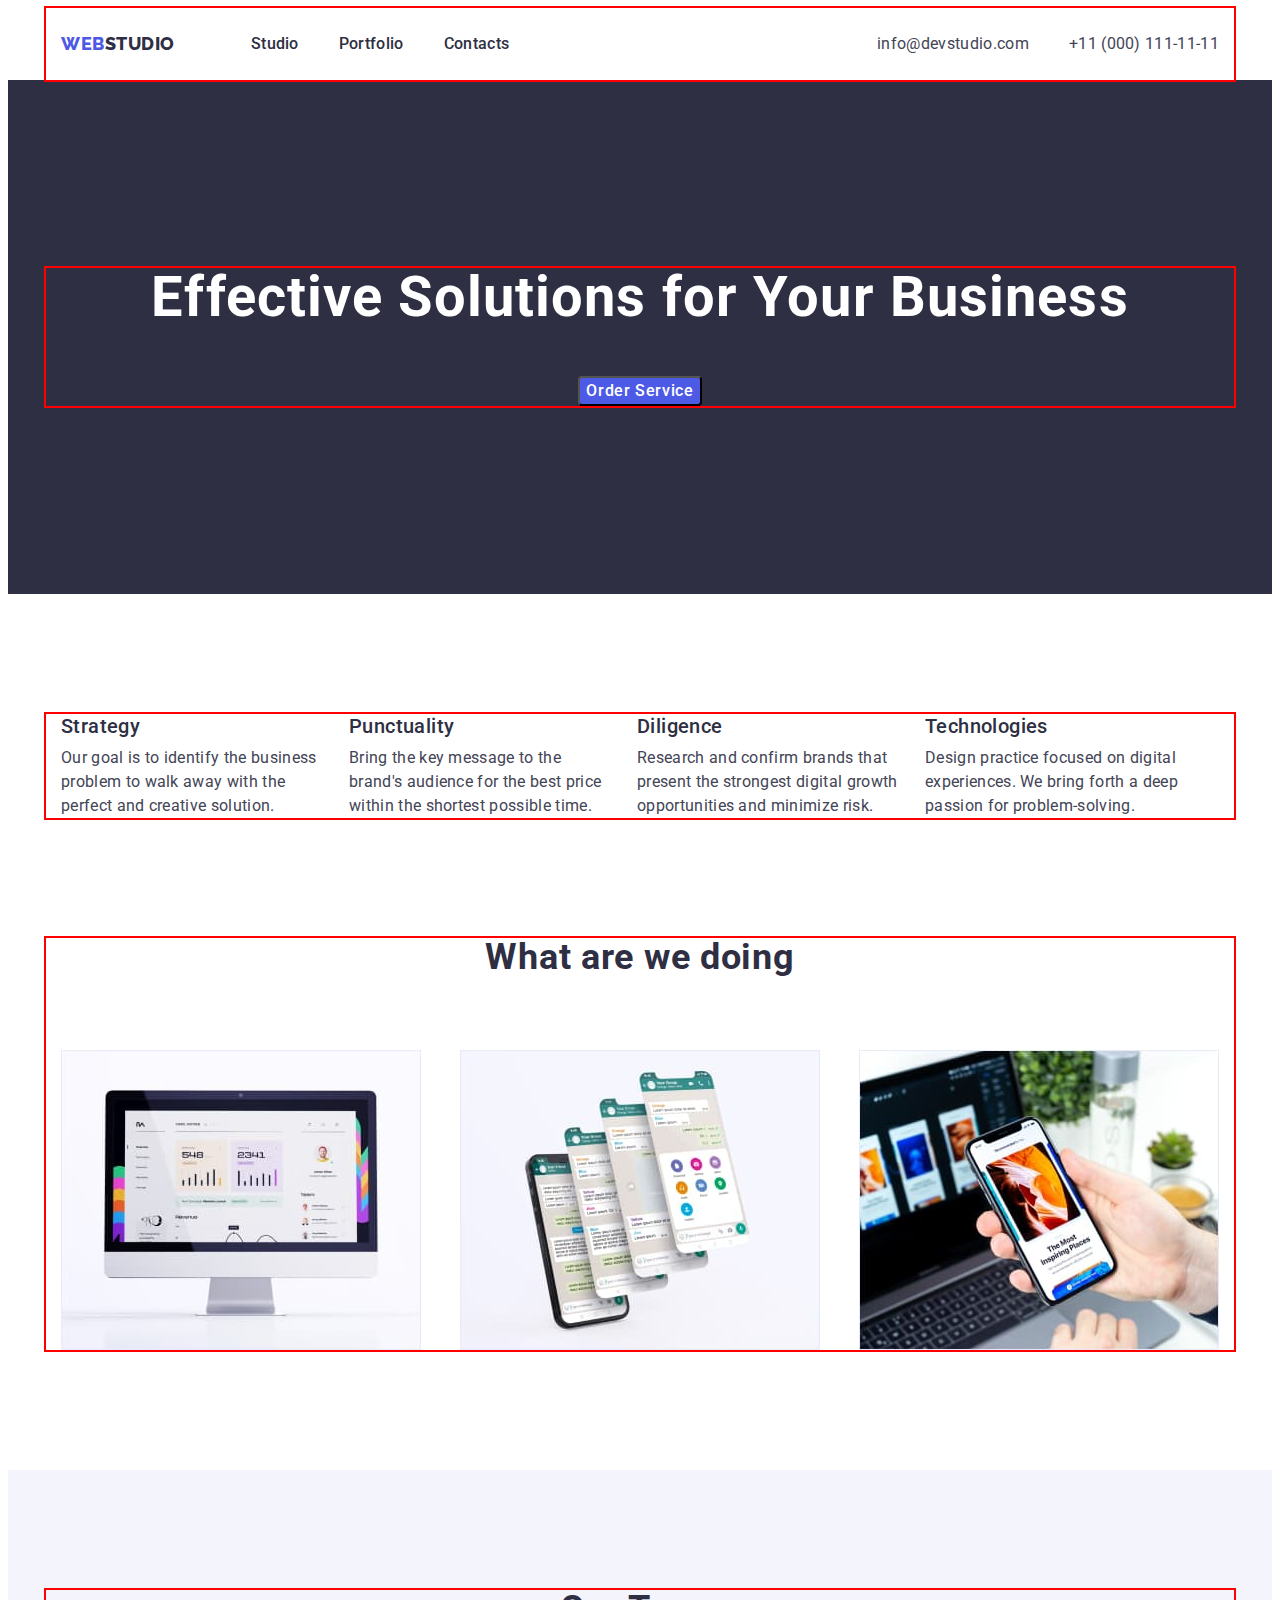
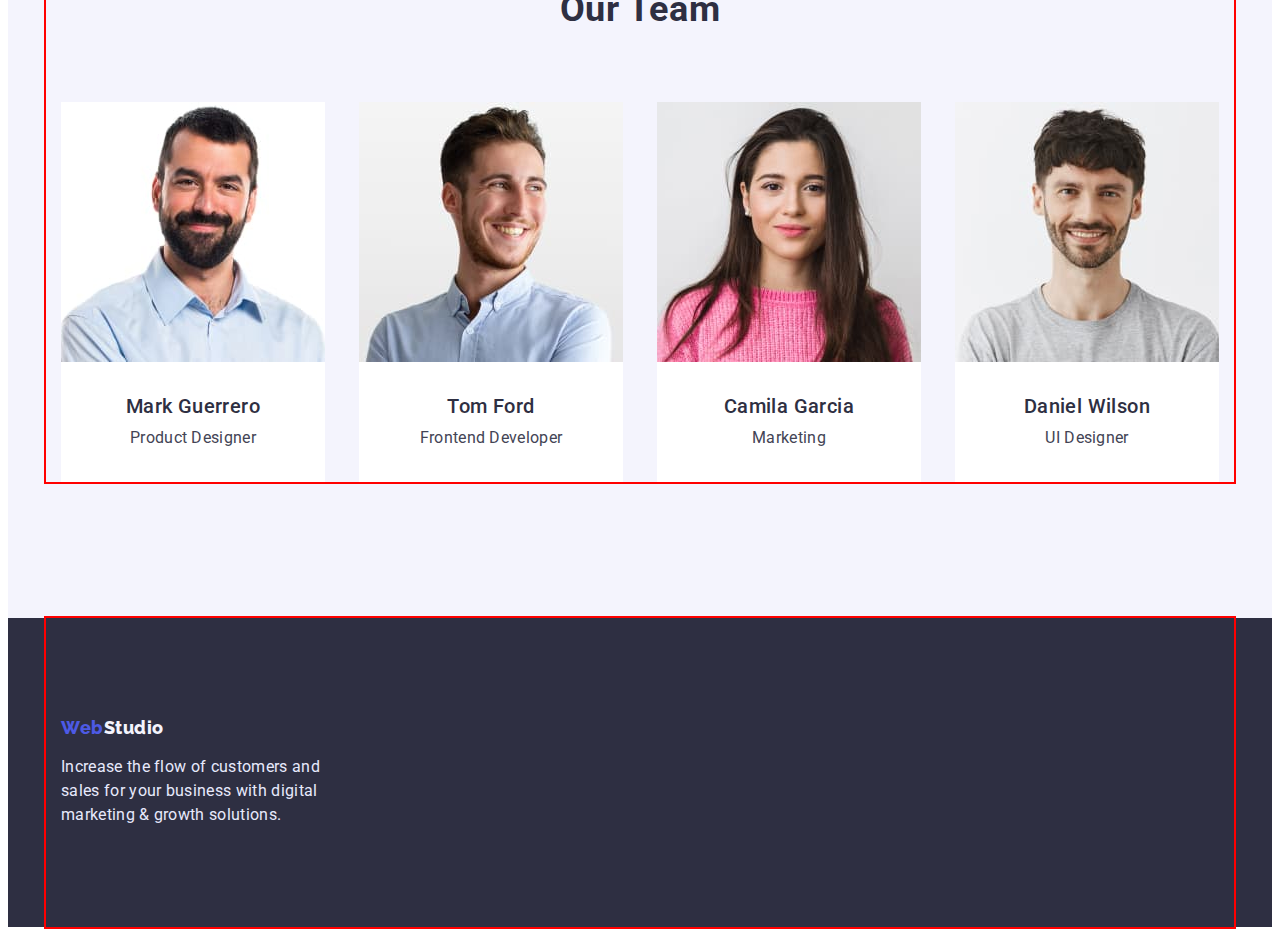
==== commit 66abfc9a: "Update index.html" ====
--- a/index.html
+++ b/index.html
@@ -188,7 +188,7 @@
     </main>
     <footer class="footer">
       <!-- Футер -->
-      <div class="container">
+      <div class="container footer-list">
         <a class="footer-logo link" href="./index.html"
           ><span>Web</span>Studio</a
         >
--- a/css/styles.css
+++ b/css/styles.css
@@ -289,9 +289,13 @@
 }
 .footer {
   background-color: var(--basic-color);
+}
+
+.footer-list {
   padding-top: 100px;
   padding-bottom: 100px;
 }
+
 .footer-logo > span {
   color: var(--logo-color);
 }
@@ -341,8 +345,10 @@
   display: flex;
   justify-content: center;
   padding-left: 0;
-  margin-top: 96px;
-  margin-bottom: 72px;
+  margin-top: 0;
+  margin-bottom: 0;
+  padding-top: 96px;
+  padding-bottom: 72px;
 }
 
 .btn-item {
@@ -359,10 +365,11 @@
   justify-content: space-between;
   margin-top: 0;
   margin-bottom: 0;
+  padding-bottom: 120px;
 }
 
 .portfolio-item:nth-last-child(-n + 3) {
-  margin-bottom: 120px;
+  margin-bottom: 0;
 }
 
 .portfolio-item {
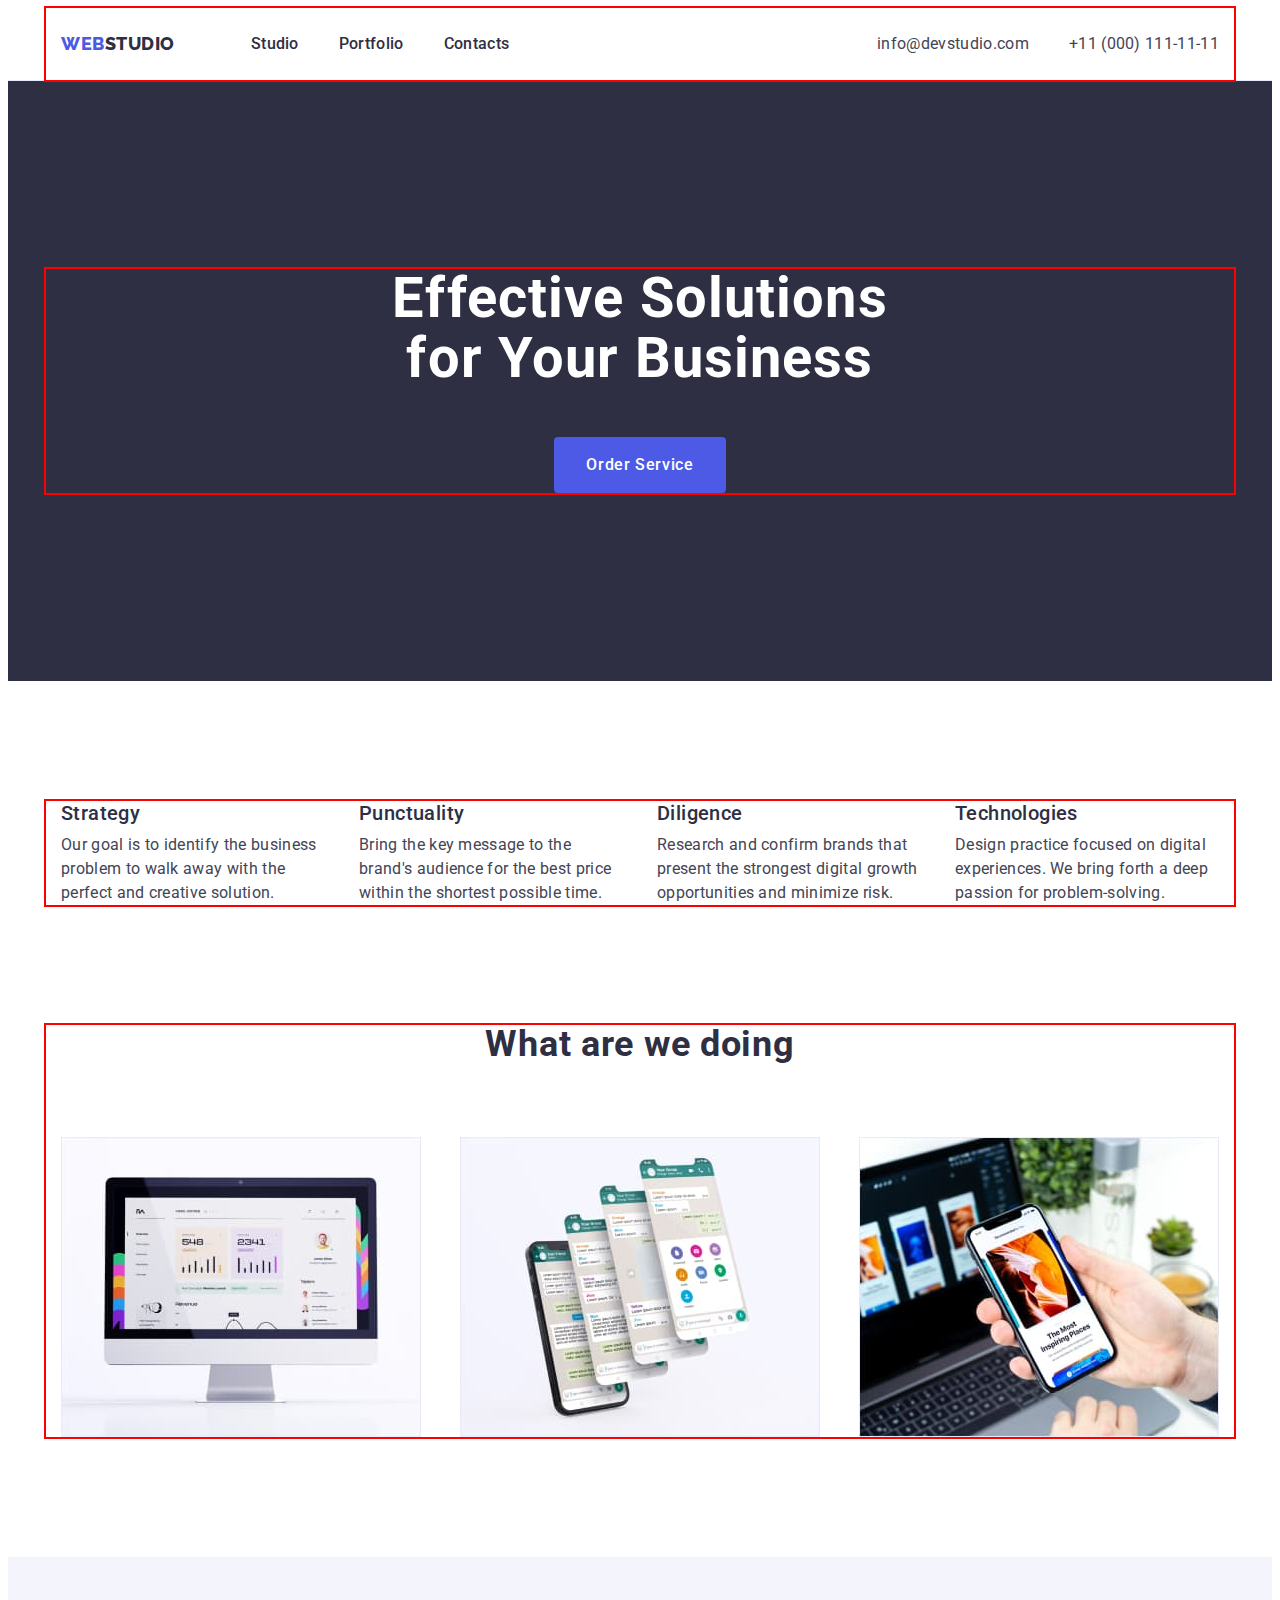
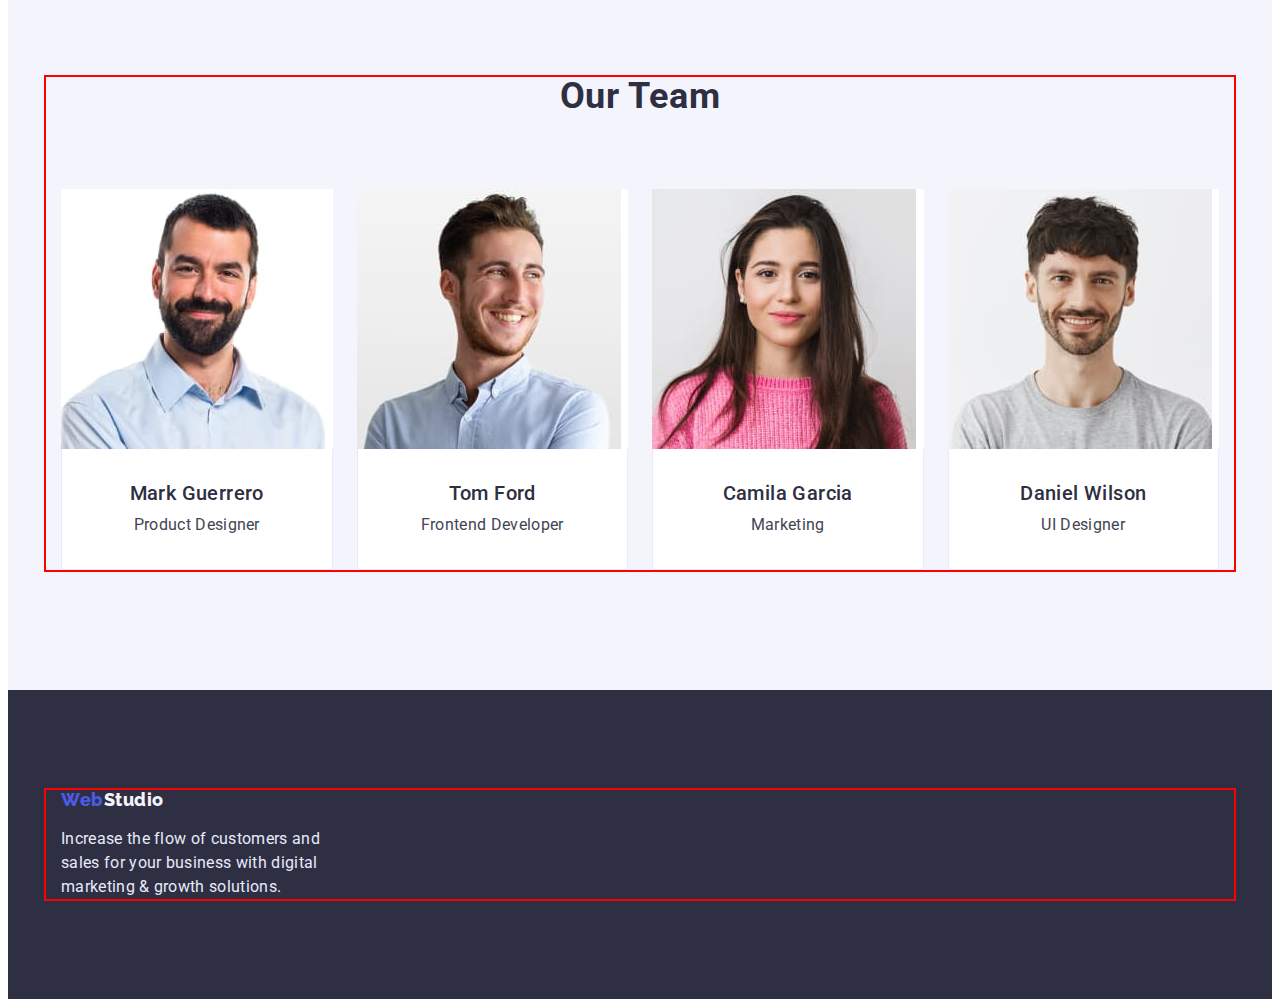
==== commit 1551e7c9: "pravki" ====
--- a/index.html
+++ b/index.html
@@ -149,8 +149,10 @@
                 alt="man"
                 width="264"
               />
-              <h3 class="section-team-suntitle">Mark Guerrero</h3>
-              <p class="section-team-text">Product Designer</p>
+              <div class="padding">
+                <h3 class="section-team-suntitle">Mark Guerrero</h3>
+                <p class="section-team-text">Product Designer</p>
+              </div>
             </li>
             <li class="section-team-item">
               <img
@@ -159,8 +161,10 @@
                 alt="man"
                 width="264"
               />
-              <h3 class="section-team-suntitle">Tom Ford</h3>
-              <p class="section-team-text">Frontend Developer</p>
+              <div class="padding">
+                <h3 class="section-team-suntitle">Tom Ford</h3>
+                <p class="section-team-text">Frontend Developer</p>
+              </div>
             </li>
             <li class="section-team-item">
               <img
@@ -169,8 +173,10 @@
                 alt="woman"
                 width="264"
               />
-              <h3 class="section-team-suntitle">Camila Garcia</h3>
-              <p class="section-team-text">Marketing</p>
+              <div class="padding">
+                <h3 class="section-team-suntitle">Camila Garcia</h3>
+                <p class="section-team-text">Marketing</p>
+              </div>
             </li>
             <li class="section-team-item">
               <img
@@ -179,8 +185,10 @@
                 alt="man"
                 width="264"
               />
-              <h3 class="section-team-suntitle">Daniel Wilson</h3>
-              <p class="section-team-text">UI Designer</p>
+              <div class="padding">
+                <h3 class="section-team-suntitle">Daniel Wilson</h3>
+                <p class="section-team-text">UI Designer</p>
+              </div>
             </li>
           </ul>
         </div>
--- a/css/styles.css
+++ b/css/styles.css
@@ -27,6 +27,8 @@
 
 .list {
   list-style-type: none;
+  margin: 0;
+  padding: 0;
 }
 
 .visually-hidden {
@@ -53,6 +55,8 @@
 
 img {
   display: block;
+  max-width: 100%;
+  height: auto;
 }
 
 p,
@@ -65,6 +69,17 @@
   margin: 0;
 }
 
+ul {
+  margin: 0;
+  padding: 0;
+}
+
+.padding {
+  padding: 32px 16px;
+  border-left: 1px solid var(--accent-color);
+  border-right: 1px solid var(--accent-color);
+  border-bottom: 1px solid var(--accent-color);
+}
 /* Стилізація ./index.html */
 
 .main-header {
@@ -73,7 +88,7 @@
 }
 
 .header {
-  background-color: var(--white-color);
+  border-bottom: 1px solid var(--accent-color);
 }
 .header-navigation {
   margin-right: auto;
@@ -90,6 +105,8 @@
   letter-spacing: 0.03em;
   text-transform: uppercase;
   margin-right: auto;
+  padding-top: 24px;
+  padding-bottom: 24px;
 }
 .header-list {
   display: flex;
@@ -135,7 +152,7 @@
   font-style: normal;
   font-weight: 400;
   font-size: 16px;
-  line-height: 1.5px;
+  line-height: 1.5;
   letter-spacing: 0.02em;
   color: var(--minor-color);
 }
@@ -168,8 +185,13 @@
   color: var(--white-color);
   margin-bottom: 48px;
   text-align: center;
+  width: 496px;
+  margin-left: auto;
+  margin-right: auto;
 }
 .section-hero-btn {
+  border: none;
+  padding: 16px 32px;
   font-family: inherit;
   cursor: pointer;
   background-color: var(--logo-color);
@@ -187,29 +209,23 @@
 }
 
 .section-features {
-  background-color: var(--white-color);
-  margin-top: 120px;
-  margin-bottom: 120px;
+  padding-top: 120px;
+  padding-bottom: 120px;
 }
 .section-features-title {
 }
 
 .section-features-list {
   display: flex;
-  margin-top: 0;
-  margin-bottom: 0;
-  padding-left: 0;
+
+  justify-content: space-between;
 }
 
 .section-features-item {
-  margin-right: 24px;
-  display: inline-block;
+  width: calc((100% - 72px) / 4);
   width: 264px;
 }
 
-.section-features-item:last-child {
-  margin: 0;
-}
 .section-features-subtitle {
   font-weight: 500;
   font-size: 20px;
@@ -226,7 +242,7 @@
   color: var(--minor-color);
 }
 .section-doing {
-  margin-bottom: 120px;
+  padding-bottom: 120px;
 }
 .section-doing-title {
   font-weight: 700;
@@ -240,9 +256,9 @@
 .section-doing-list {
   display: flex;
   justify-content: space-between;
-  padding-left: 0;
 }
 .section-doing-item {
+  width: 360px;
 }
 .section-doing-img {
 }
@@ -261,12 +277,12 @@
 }
 .section-team-list {
   display: flex;
+  text-align: center;
   justify-content: space-between;
-  padding-left: 0;
-  text-align: center;
 }
 .section-team-item {
   background-color: var(--white-color);
+  width: calc((100% - 72px) / 4);
 }
 .section-team-img {
 }
@@ -276,24 +292,21 @@
   line-height: 1.2;
   letter-spacing: 0.02em;
   color: var(--basic-color);
-  margin-top: 32px;
-  margin-bottom: 0;
+  margin-bottom: 8px;
 }
 .section-team-text {
   font-size: 16px;
   line-height: 1.5;
   letter-spacing: 0.02em;
   color: var(--minor-color);
-  margin-top: 8px;
-  margin-bottom: 32px;
 }
 .footer {
   background-color: var(--basic-color);
-}
-
-.footer-list {
   padding-top: 100px;
   padding-bottom: 100px;
+}
+
+.footer-list {
 }
 
 .footer-logo > span {
@@ -321,11 +334,13 @@
 /* Стилізація ./portfolio.html */
 
 .portfolio {
+  padding: 96px 0 120px;
 }
 
 .section-btn {
 }
 .btn {
+  padding: 12px 24px;
   font-family: inherit;
   cursor: pointer;
   background-color: var(--btn-background-color);
@@ -334,50 +349,34 @@
   line-height: 1.5;
   letter-spacing: 0.04em;
   color: var(--logo-color);
+  border: 1px solid var(--accent-color);
+  border-radius: 4px;
+  margin-bottom: 72px;
 }
 .btn:hover,
 .btn:focus {
   background-color: var(--btn-hover-color);
   color: var(--white-color);
+  background-color: transparent;
 }
 
 .btn-list {
   display: flex;
   justify-content: center;
-  padding-left: 0;
-  margin-top: 0;
-  margin-bottom: 0;
-  padding-top: 96px;
-  padding-bottom: 72px;
 }
 
 .btn-item {
   margin-right: 24px;
 }
-.btn-item:last-child {
-  margin: 0;
-}
 
 .portfolio-list {
   display: flex;
   flex-wrap: wrap;
-  padding-left: 0;
-  justify-content: space-between;
-  margin-top: 0;
-  margin-bottom: 0;
-  padding-bottom: 120px;
-}
-
-.portfolio-item:nth-last-child(-n + 3) {
-  margin-bottom: 0;
+  gap: 48px 24px;
 }
 
 .portfolio-item {
-  margin-bottom: 48px;
   width: 360px;
-  border-bottom: 1px solid var(--accent-color);
-  border-left: 1px solid var(--accent-color);
-  border-right: 1px solid var(--accent-color);
 }
 
 .portfolio-img {
@@ -388,16 +387,11 @@
   line-height: 1.2;
   letter-spacing: 0.02em;
   color: var(--basic-color);
-  margin-left: 16px;
-  margin-top: 32px;
-  margin-bottom: 0;
+  margin-bottom: 8px;
 }
 .portfolio-text {
   font-size: 16px;
   line-height: 1.5;
   letter-spacing: 0.02em;
   color: var(--minor-color);
-  margin-left: 16px;
-  margin-top: 8px;
-  margin-bottom: 32px;
-}
+}
